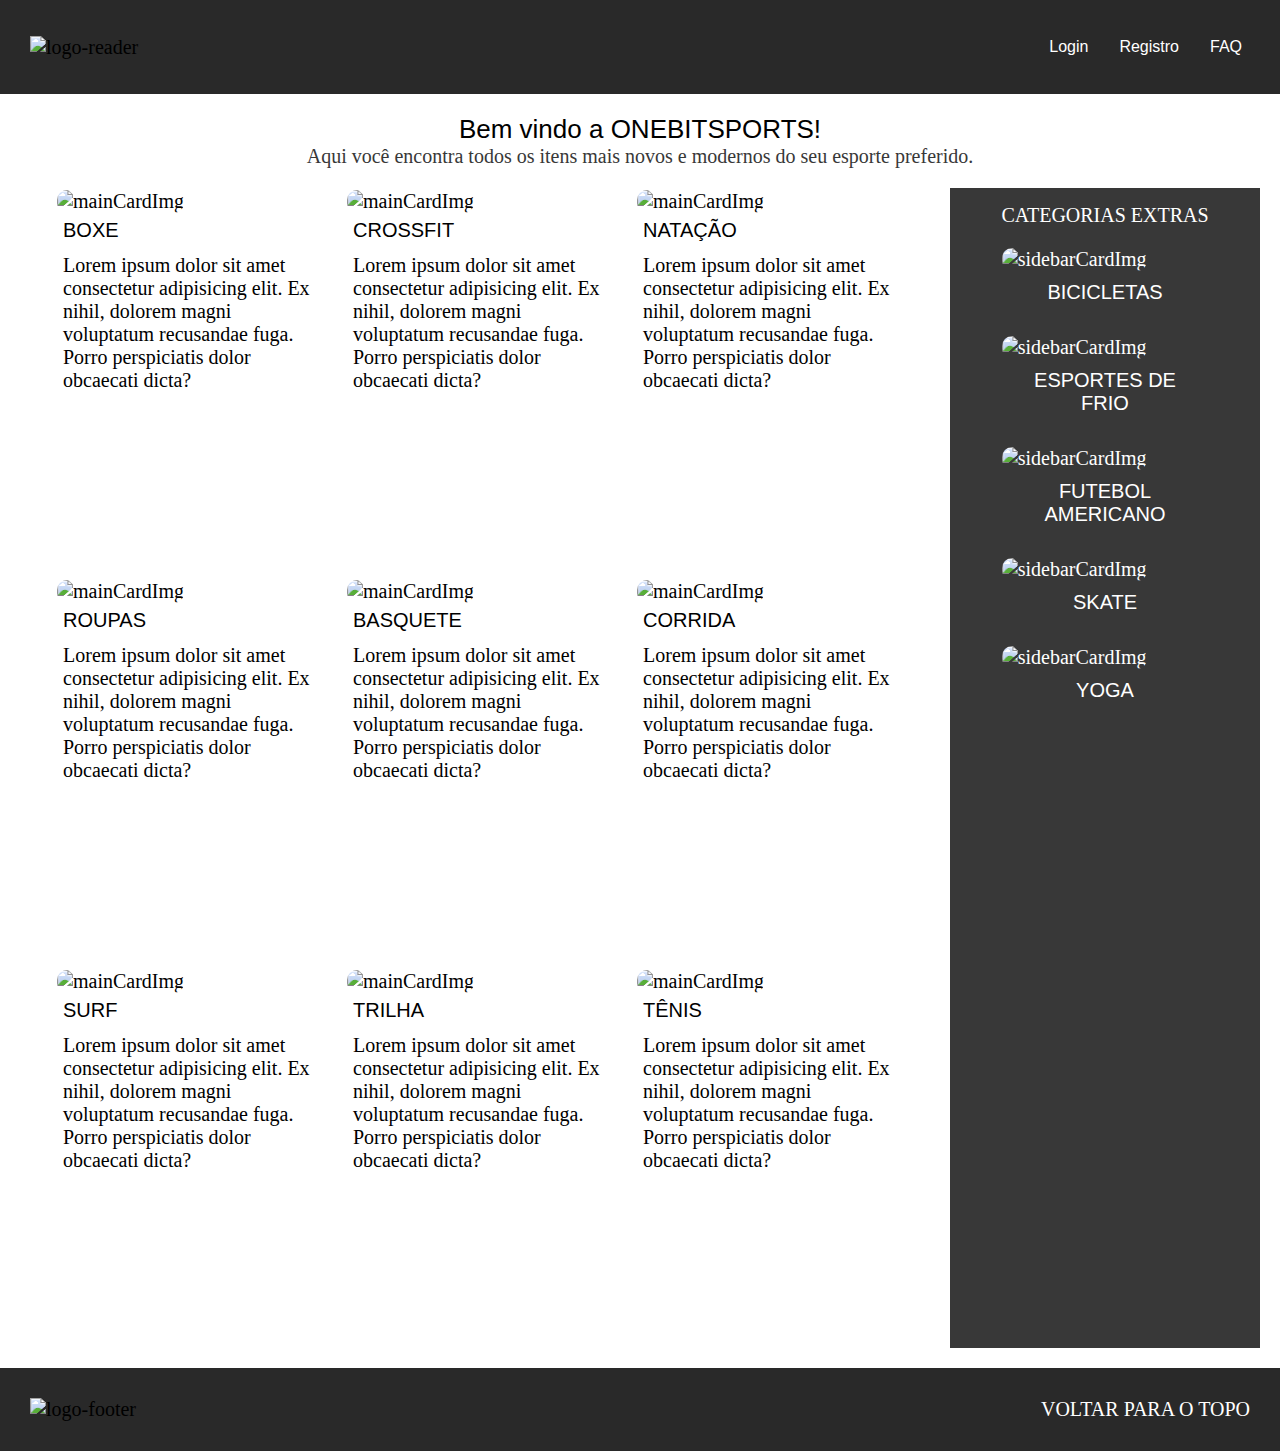
==== pages/login/login.html @ 31b3d106 "Adicionado html na página de login" ====
<!DOCTYPE html>
<html lang="en">

<head>
  <meta charset="UTF-8">
  <meta http-equiv="X-UA-Compatible" content="IE=edge">
  <meta name="viewport" content="width=device-width, initial-scale=1.0">
  <link rel="stylesheet" href="../../style.css">
  <script src="./index.js" defer></script>
  <title>Landing Page</title>
</head>

<body>
  <div class="container">
    <img src="" alt="">
    <header class="header">
      <img src="./assets/logo-onebitcode.svg" alt="logo-reader" class="logoNavbar">
      <div class="headerBtnGroup">
        <button class="navBtn">Login</button>
        <button class="navBtn">Registro</button>
        <button class="navBtn">FAQ</button>
      </div>
    </header>
    <p class="sectionTitle" id="backToTop">Bem vindo a ONEBITSPORTS!</p>
    <p class="sectionDescription">Aqui você encontra todos os itens mais novos e modernos do seu esporte
      preferido.</p>
    <section class="gridContainer">
      <div class="mainContent">
        <div class="categoryCard">
          <img src="./assets/boxe.jpg" alt="mainCardImg" class="mainCardImg">
          <p class="mainCategoryCardTitle">BOXE</p>
          <p class="mainCategoryCardDescription">Lorem ipsum dolor sit amet consectetur adipisicing elit. Ex nihil,
            dolorem magni voluptatum recusandae fuga. Porro perspiciatis dolor obcaecati dicta?
          </p>
        </div>
        <div class="categoryCard">
          <img src="./assets/crossfit.jpg" alt="mainCardImg" class="mainCardImg">
          <p class="mainCategoryCardTitle">CROSSFIT</p>
          <p class="mainCategoryCardDescription">Lorem ipsum dolor sit amet consectetur adipisicing elit. Ex nihil,
            dolorem magni voluptatum recusandae fuga. Porro perspiciatis dolor obcaecati dicta?
          </p>
        </div>
        <div class="categoryCard">
          <img src="./assets/natacao.jpg" alt="mainCardImg" class="mainCardImg">
          <p class="mainCategoryCardTitle">NATAÇÃO</p>
          <p class="mainCategoryCardDescription">Lorem ipsum dolor sit amet consectetur adipisicing elit. Ex nihil,
            dolorem magni voluptatum recusandae fuga. Porro perspiciatis dolor obcaecati dicta?
          </p>
        </div>
        <div class="categoryCard">
          <img src="./assets/roupas.jpg" alt="mainCardImg" class="mainCardImg">
          <p class="mainCategoryCardTitle">ROUPAS</p>
          <p class="mainCategoryCardDescription">Lorem ipsum dolor sit amet consectetur adipisicing elit. Ex nihil,
            dolorem magni voluptatum recusandae fuga. Porro perspiciatis dolor obcaecati dicta?
          </p>
        </div>
        <div class="categoryCard">
          <img src="./assets//basquete.jpg" alt="mainCardImg" class="mainCardImg">
          <p class="mainCategoryCardTitle">BASQUETE</p>
          <p class="mainCategoryCardDescription">Lorem ipsum dolor sit amet consectetur adipisicing elit. Ex nihil,
            dolorem magni voluptatum recusandae fuga. Porro perspiciatis dolor obcaecati dicta?
          </p>
        </div>
        <div class="categoryCard">
          <img src="./assets/corrida.jpg" alt="mainCardImg" class="mainCardImg">
          <p class="mainCategoryCardTitle">CORRIDA</p>
          <p class="mainCategoryCardDescription">Lorem ipsum dolor sit amet consectetur adipisicing elit. Ex nihil,
            dolorem magni voluptatum recusandae fuga. Porro perspiciatis dolor obcaecati dicta?
          </p>
        </div>
        <div class="categoryCard">
          <img src="./assets//surf.jpg" alt="mainCardImg" class="mainCardImg">
          <p class="mainCategoryCardTitle">SURF</p>
          <p class="mainCategoryCardDescription">Lorem ipsum dolor sit amet consectetur adipisicing elit. Ex nihil,
            dolorem magni voluptatum recusandae fuga. Porro perspiciatis dolor obcaecati dicta?
          </p>
        </div>
        <div class="categoryCard">
          <img src="./assets//trilha.jpg" alt="mainCardImg" class="mainCardImg">
          <p class="mainCategoryCardTitle">TRILHA</p>
          <p class="mainCategoryCardDescription">Lorem ipsum dolor sit amet consectetur adipisicing elit. Ex nihil,
            dolorem magni voluptatum recusandae fuga. Porro perspiciatis dolor obcaecati dicta?
          </p>
        </div>
        <div class="categoryCard">
          <img src="./assets/tenis.jpg" alt="mainCardImg" class="mainCardImg">
          <p class="mainCategoryCardTitle">TÊNIS</p>
          <p class="mainCategoryCardDescription">Lorem ipsum dolor sit amet consectetur adipisicing elit. Ex nihil,
            dolorem magni voluptatum recusandae fuga. Porro perspiciatis dolor obcaecati dicta?
          </p>
        </div>
      </div>
      <div class="sidebarContent">
        <p>CATEGORIAS EXTRAS</p>
        <div class="sidebarCard">
          <img src="./assets/bicicletas.jpg" alt="sidebarCardImg" class="sidebarCardImg">
          <p class="sidebarCardTitle">BICICLETAS</p>
        </div>
        <div class="sidebarCard">
          <img src="./assets//esportesNaNeve.jpg" alt="sidebarCardImg" class="sidebarCardImg">
          <p class="sidebarCardTitle">ESPORTES DE FRIO</p>
        </div>
        <div class="sidebarCard">
          <img src="./assets/futebolAmericano.jpg" alt="sidebarCardImg" class="sidebarCardImg">
          <p class="sidebarCardTitle">FUTEBOL AMERICANO</p>
        </div>
        <div class="sidebarCard">
          <img src="./assets//skate.jpg" alt="sidebarCardImg" class="sidebarCardImg">
          <p class="sidebarCardTitle">SKATE</p>
        </div>
        <div class="sidebarCard">
          <img src="./assets/yoga.jpg" alt="sidebarCardImg" class="sidebarCardImg">
          <p class="sidebarCardTitle">YOGA</p>
        </div>
      </div>
    </section>
    <footer class="footer">
      <img src="./assets/logo-onebitcode.svg" alt="logo-footer" class="logoFooter">
      <a href="#backToTop" class="footerAnchor">VOLTAR PARA O TOPO</a>
    </footer>
  </div>
</body>

</html>
---- style.css ----
* {
  padding: 0;
  margin: 0;
  box-sizing: border-box;
  font-size: 20px;
}
.container {
  min-height: 100vh;
  display: flex;
  flex-direction: column;
}
.header {
  width: 100%;
  min-height: 40px;
  background-color: #292929;
  display: flex;
  align-items: center;
  justify-content: space-between;
  flex-wrap: wrap;
  padding: 30px;
  gap: 8px 15px;
}
.logoNavbar {
  width: 180px;
}
.headerBtnGroup {
  display: flex;
  gap: 15px;
}
.navBtn {
  font-size: 16px;
  padding: 6px;
  background-color: transparent;
  border: 2px solid transparent;
  color: white;
  cursor: pointer;
  transition: 0.4s;
}
.navBtn:hover {
  border-bottom: 2px solid #000000;
}
.sectionTitle {
  font-size: 26px;
  font-family: Arial, Helvetica, sans-serif;
  text-align: center;
  padding-top: 20px;
}
.sectionDescription {
  text-align: center;
  color: #383838;
}
.gridContainer {
  display: grid;
  grid-template-columns: 3fr 1fr;
  grid-template-areas: "mainContent sidebarContent";
  padding: 20px;
  flex: 1 0 auto;
}
.mainContent {
  display: flex;
  flex-wrap: wrap;
  justify-content: center;
  gap: 10px;
  grid-area: mainContent;
}
.categoryCard {
  width: 280px;
  height: 380px;
  border: 2px solid transparent;
  border-radius: 10px;
  transition: 0.5s;
  cursor: pointer;
}
.mainCardImg {
  width: 100%;
  height: 180px;
  border-radius: 10px;
}
.categoryCard:hover {
  border-color: #000000;
  background-color: #292929;
  color: #ffffff;
}
.mainCategoryCardTitle {
  font-family: Arial, Helvetica, sans-serif;
  padding: 6px;
}
.mainCategoryCardTitle {
  font-family: Arial, Helvetica, sans-serif;
  padding: 6px;
}
.mainCategoryCardDescription {
  padding: 6PX;
}
.sidebarContent {
  background-color: #383838;
  color: #ffffff;
  padding: 16px;
  display: flex;
  flex-direction: column;
  align-items: center;
  grid-area: sidebarContent;
  gap: 20px;
}
.sidebarCard {
  width: 75%;
  border: 1px solid transparent;
  border-radius: 10px;
  transition: 0.5s;
  cursor: pointer;
}
.sidebarCardImg {
  width: 100%;
  border-radius: 10px;
}
.sidebarCardTitle {
  font-family: Arial, Helvetica, sans-serif;
  text-align: center;
  padding: 10px;
}
.sidebarCard:hover {
  border-color: gainsboro;
  background-color: #ffffff;
  color: #292929;
}
.footer {
  width: 100%;
  min-height: 40px;
  background-color: #292929;
  display: flex;
  flex-wrap: wrap;
  align-items: center;
  justify-content: space-between;
  padding: 30px;
  gap: 15px;
}
.logoFooter {
  width: 180px;
}
.footerAnchor {
  color: #ffffff;
  text-decoration: none;
}

@media (max-width: 360px) {
  .gridContainer {
    grid-template-areas: "mainContent" "sidebarContent";
    display: flex;
    flex-direction: column;
    align-items: center;
    gap: 10px;
  }
  .sidebarContent {
    min-width: auto;
  }
  .footerAnchor {
    font-size: 09px;
  }
}
@media(max-width: 463px) {
  .header {
    justify-content: center;
  }
  .footer {
    justify-content: center;
  }
}
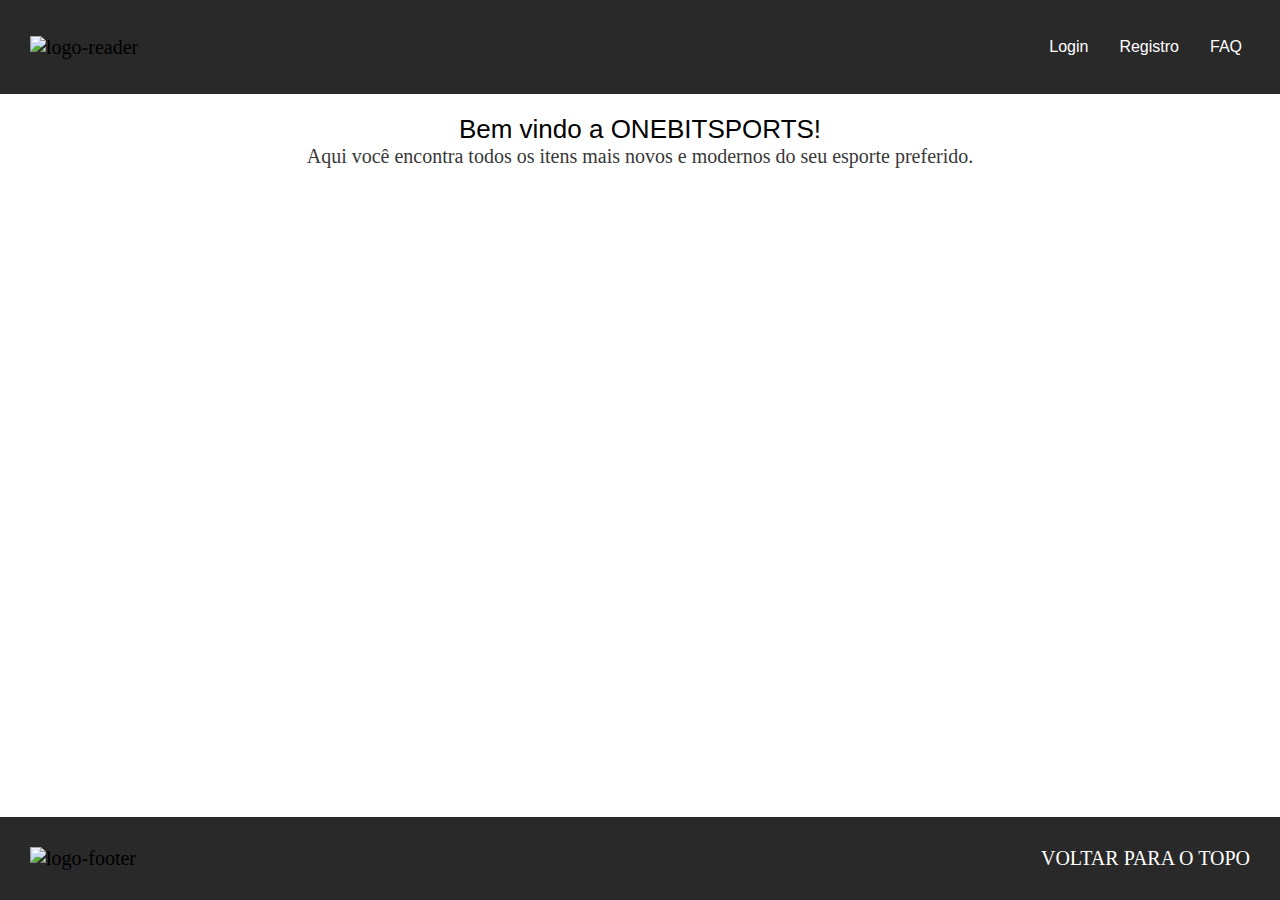
==== commit f8a129cd: "Adicionado o arquivo login.css" ====
--- a/pages/login/login.html
+++ b/pages/login/login.html
@@ -25,94 +25,7 @@
     <p class="sectionDescription">Aqui você encontra todos os itens mais novos e modernos do seu esporte
       preferido.</p>
     <section class="gridContainer">
-      <div class="mainContent">
-        <div class="categoryCard">
-          <img src="./assets/boxe.jpg" alt="mainCardImg" class="mainCardImg">
-          <p class="mainCategoryCardTitle">BOXE</p>
-          <p class="mainCategoryCardDescription">Lorem ipsum dolor sit amet consectetur adipisicing elit. Ex nihil,
-            dolorem magni voluptatum recusandae fuga. Porro perspiciatis dolor obcaecati dicta?
-          </p>
-        </div>
-        <div class="categoryCard">
-          <img src="./assets/crossfit.jpg" alt="mainCardImg" class="mainCardImg">
-          <p class="mainCategoryCardTitle">CROSSFIT</p>
-          <p class="mainCategoryCardDescription">Lorem ipsum dolor sit amet consectetur adipisicing elit. Ex nihil,
-            dolorem magni voluptatum recusandae fuga. Porro perspiciatis dolor obcaecati dicta?
-          </p>
-        </div>
-        <div class="categoryCard">
-          <img src="./assets/natacao.jpg" alt="mainCardImg" class="mainCardImg">
-          <p class="mainCategoryCardTitle">NATAÇÃO</p>
-          <p class="mainCategoryCardDescription">Lorem ipsum dolor sit amet consectetur adipisicing elit. Ex nihil,
-            dolorem magni voluptatum recusandae fuga. Porro perspiciatis dolor obcaecati dicta?
-          </p>
-        </div>
-        <div class="categoryCard">
-          <img src="./assets/roupas.jpg" alt="mainCardImg" class="mainCardImg">
-          <p class="mainCategoryCardTitle">ROUPAS</p>
-          <p class="mainCategoryCardDescription">Lorem ipsum dolor sit amet consectetur adipisicing elit. Ex nihil,
-            dolorem magni voluptatum recusandae fuga. Porro perspiciatis dolor obcaecati dicta?
-          </p>
-        </div>
-        <div class="categoryCard">
-          <img src="./assets//basquete.jpg" alt="mainCardImg" class="mainCardImg">
-          <p class="mainCategoryCardTitle">BASQUETE</p>
-          <p class="mainCategoryCardDescription">Lorem ipsum dolor sit amet consectetur adipisicing elit. Ex nihil,
-            dolorem magni voluptatum recusandae fuga. Porro perspiciatis dolor obcaecati dicta?
-          </p>
-        </div>
-        <div class="categoryCard">
-          <img src="./assets/corrida.jpg" alt="mainCardImg" class="mainCardImg">
-          <p class="mainCategoryCardTitle">CORRIDA</p>
-          <p class="mainCategoryCardDescription">Lorem ipsum dolor sit amet consectetur adipisicing elit. Ex nihil,
-            dolorem magni voluptatum recusandae fuga. Porro perspiciatis dolor obcaecati dicta?
-          </p>
-        </div>
-        <div class="categoryCard">
-          <img src="./assets//surf.jpg" alt="mainCardImg" class="mainCardImg">
-          <p class="mainCategoryCardTitle">SURF</p>
-          <p class="mainCategoryCardDescription">Lorem ipsum dolor sit amet consectetur adipisicing elit. Ex nihil,
-            dolorem magni voluptatum recusandae fuga. Porro perspiciatis dolor obcaecati dicta?
-          </p>
-        </div>
-        <div class="categoryCard">
-          <img src="./assets//trilha.jpg" alt="mainCardImg" class="mainCardImg">
-          <p class="mainCategoryCardTitle">TRILHA</p>
-          <p class="mainCategoryCardDescription">Lorem ipsum dolor sit amet consectetur adipisicing elit. Ex nihil,
-            dolorem magni voluptatum recusandae fuga. Porro perspiciatis dolor obcaecati dicta?
-          </p>
-        </div>
-        <div class="categoryCard">
-          <img src="./assets/tenis.jpg" alt="mainCardImg" class="mainCardImg">
-          <p class="mainCategoryCardTitle">TÊNIS</p>
-          <p class="mainCategoryCardDescription">Lorem ipsum dolor sit amet consectetur adipisicing elit. Ex nihil,
-            dolorem magni voluptatum recusandae fuga. Porro perspiciatis dolor obcaecati dicta?
-          </p>
-        </div>
-      </div>
-      <div class="sidebarContent">
-        <p>CATEGORIAS EXTRAS</p>
-        <div class="sidebarCard">
-          <img src="./assets/bicicletas.jpg" alt="sidebarCardImg" class="sidebarCardImg">
-          <p class="sidebarCardTitle">BICICLETAS</p>
-        </div>
-        <div class="sidebarCard">
-          <img src="./assets//esportesNaNeve.jpg" alt="sidebarCardImg" class="sidebarCardImg">
-          <p class="sidebarCardTitle">ESPORTES DE FRIO</p>
-        </div>
-        <div class="sidebarCard">
-          <img src="./assets/futebolAmericano.jpg" alt="sidebarCardImg" class="sidebarCardImg">
-          <p class="sidebarCardTitle">FUTEBOL AMERICANO</p>
-        </div>
-        <div class="sidebarCard">
-          <img src="./assets//skate.jpg" alt="sidebarCardImg" class="sidebarCardImg">
-          <p class="sidebarCardTitle">SKATE</p>
-        </div>
-        <div class="sidebarCard">
-          <img src="./assets/yoga.jpg" alt="sidebarCardImg" class="sidebarCardImg">
-          <p class="sidebarCardTitle">YOGA</p>
-        </div>
-      </div>
+      
     </section>
     <footer class="footer">
       <img src="./assets/logo-onebitcode.svg" alt="logo-footer" class="logoFooter">
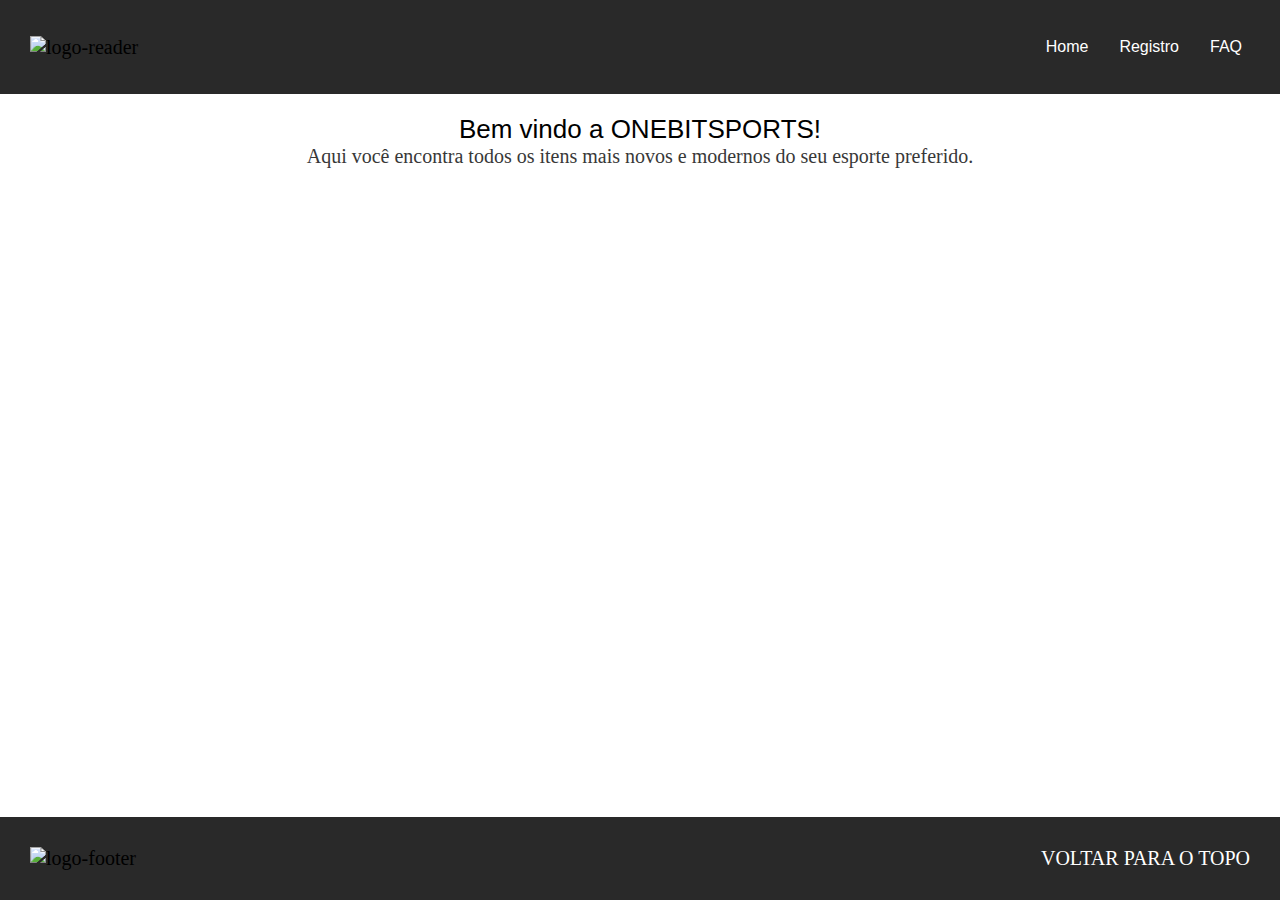
==== commit d56f2692: "Alterado o botão do Header" ====
--- a/pages/login/login.html
+++ b/pages/login/login.html
@@ -14,9 +14,9 @@
   <div class="container">
     <img src="" alt="">
     <header class="header">
-      <img src="./assets/logo-onebitcode.svg" alt="logo-reader" class="logoNavbar">
+      <img src="../../assets/logo-onebitcode.svg" alt="logo-reader" class="logoNavbar">
       <div class="headerBtnGroup">
-        <button class="navBtn">Login</button>
+        <button class="navBtn">Home</button>
         <button class="navBtn">Registro</button>
         <button class="navBtn">FAQ</button>
       </div>
@@ -28,7 +28,7 @@
       
     </section>
     <footer class="footer">
-      <img src="./assets/logo-onebitcode.svg" alt="logo-footer" class="logoFooter">
+      <img src="../../assets/logo-onebitcode.svg" alt="logo-footer" class="logoFooter">
       <a href="#backToTop" class="footerAnchor">VOLTAR PARA O TOPO</a>
     </footer>
   </div>
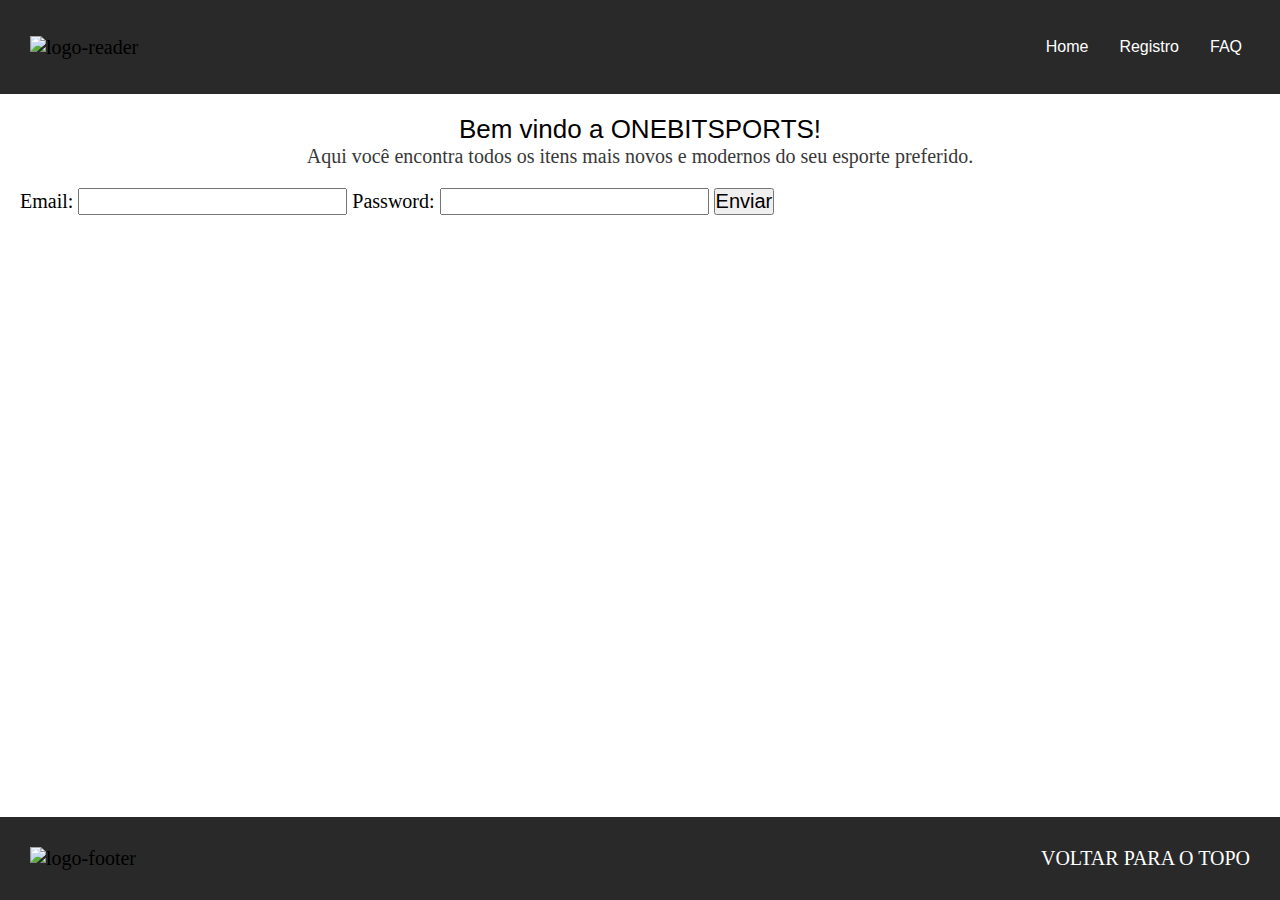
==== commit 01b47ec2: "Inputs e labels editados" ====
--- a/pages/login/login.html
+++ b/pages/login/login.html
@@ -25,7 +25,13 @@
     <p class="sectionDescription">Aqui você encontra todos os itens mais novos e modernos do seu esporte
       preferido.</p>
     <section class="gridContainer">
-      
+      <form>
+        <label for="email">Email:</label>
+        <input type="email" id="emailInput" name="email">
+        <label for="name">Password:</label>
+        <input type="password" id="passwordIput" name="password">
+        <button>Enviar</button>
+      </form>
     </section>
     <footer class="footer">
       <img src="../../assets/logo-onebitcode.svg" alt="logo-footer" class="logoFooter">
